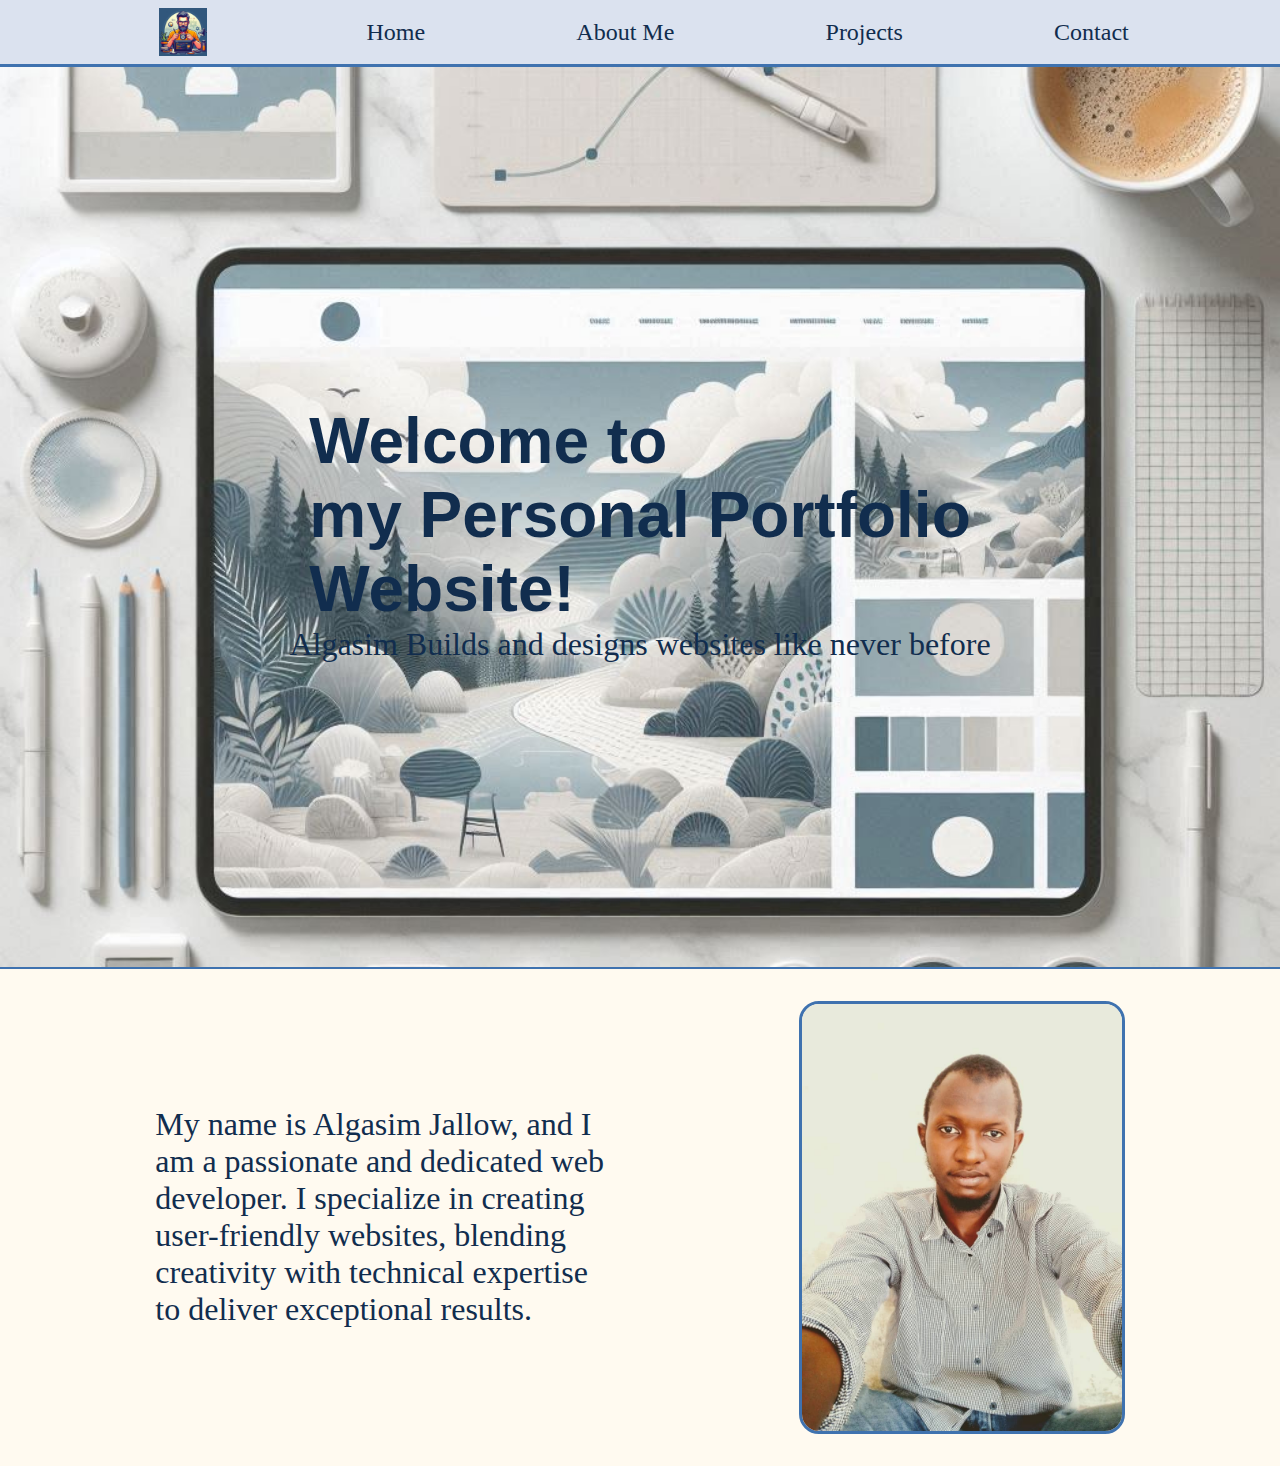
==== index.html @ 65ff2483 "first commit - only home page" ====
<!DOCTYPE html>
<html lang="en">
    <head>
        <meta charset="UTF-8">
        <meta name="viewport" content="width=device-width, initial-scale=1.0">
        <meta name="description" content="Introduces Algasim Jallow">
        <title>Home Page - Personal Portfolio of Algasim Jallow</title>
        <link rel="stylesheet" href="./assets/style.css">
    </head>
    <body>
        <header class="header">
            <nav class="navigation">
                <img src="./assets/logo.png" alt="logo" class="navImg">
                <a href="" class="navlink">Home</a>
                <a href="" class="navlink">About Me</a>
                <a href="" class="navlink">Projects</a>
                <a href="" class="navlink">Contact</a>
            </nav>
        </header>
        <main>
            <section class="welcome">
                <p class="welcome-message">Welcome to <br> my Personal Portfolio <br> Website!</p>
                <p class="comment"><span>Algasim</span> Builds and designs websites like never before</p>
            </section>

            <section class="intro">
                <p class="brief">My name is Algasim Jallow, 
                    and I am a passionate and dedicated web developer. 
                    I specialize in creating user-friendly websites, 
                    blending creativity with technical expertise to deliver exceptional results.</p>

                    <img src="./assets/Algasim.jpg" alt="Algasim Jallow" class="intro-img">
            </section>
        </main>
        <footer>

        </footer>
    </body>
</html>
---- assets/style.css ----
body{
    margin: 0;
    color: #112D4E;
    background-color:floralwhite;
}

.header{
    position: sticky;
    top: 0;
    background-color: #DBE2EF;
    margin: 0;
    border-bottom: 3px solid #3F72AF;
}

.navigation{
    display: flex;
    align-items: center;
    justify-content: space-evenly;
}

.navImg{
    width: 3rem;
    padding: 0.5rem;
}

.navlink{
    text-decoration: none;
    font-size: 1.5rem;
    transition: transform 0.3s ease;
    color: #112D4E;
}

.navlink:hover{
    font-weight: bold;
    transform: translateY(-6px);
}

.welcome{
    background-image: url('./web-development.png');
    background-size:cover;
    background-repeat: no-repeat;
    background-position: center;
    height: 100vh;
    display: flex;
    flex-direction: column;
    align-items: center;
    justify-content: center;
    border-bottom: 2px solid #3F72AF;
}

.welcome-message{
    font-family: Arial, Helvetica, sans-serif;
    font-weight: bold;
    font-size: 4rem;
    margin-bottom: 0;
}

.comment{
    margin-top: 0;
    font-size: 2rem;
    font-family: cursive;
}

.intro{
    display: flex;
    justify-content: space-around;
    align-items: center;
    margin: 0 4rem;
    padding: 2rem 0;
    flex-wrap: wrap;
}

.brief{
    font-size: 2rem;
    font-family: cursive;
    width: 40%;
}

.intro-img{
    width: 20rem;
    border: 3px solid #3F72AF;
    border-radius: 20px;
}

@media (max-width: 867px) {
    .brief{
        width: auto;
    }
}
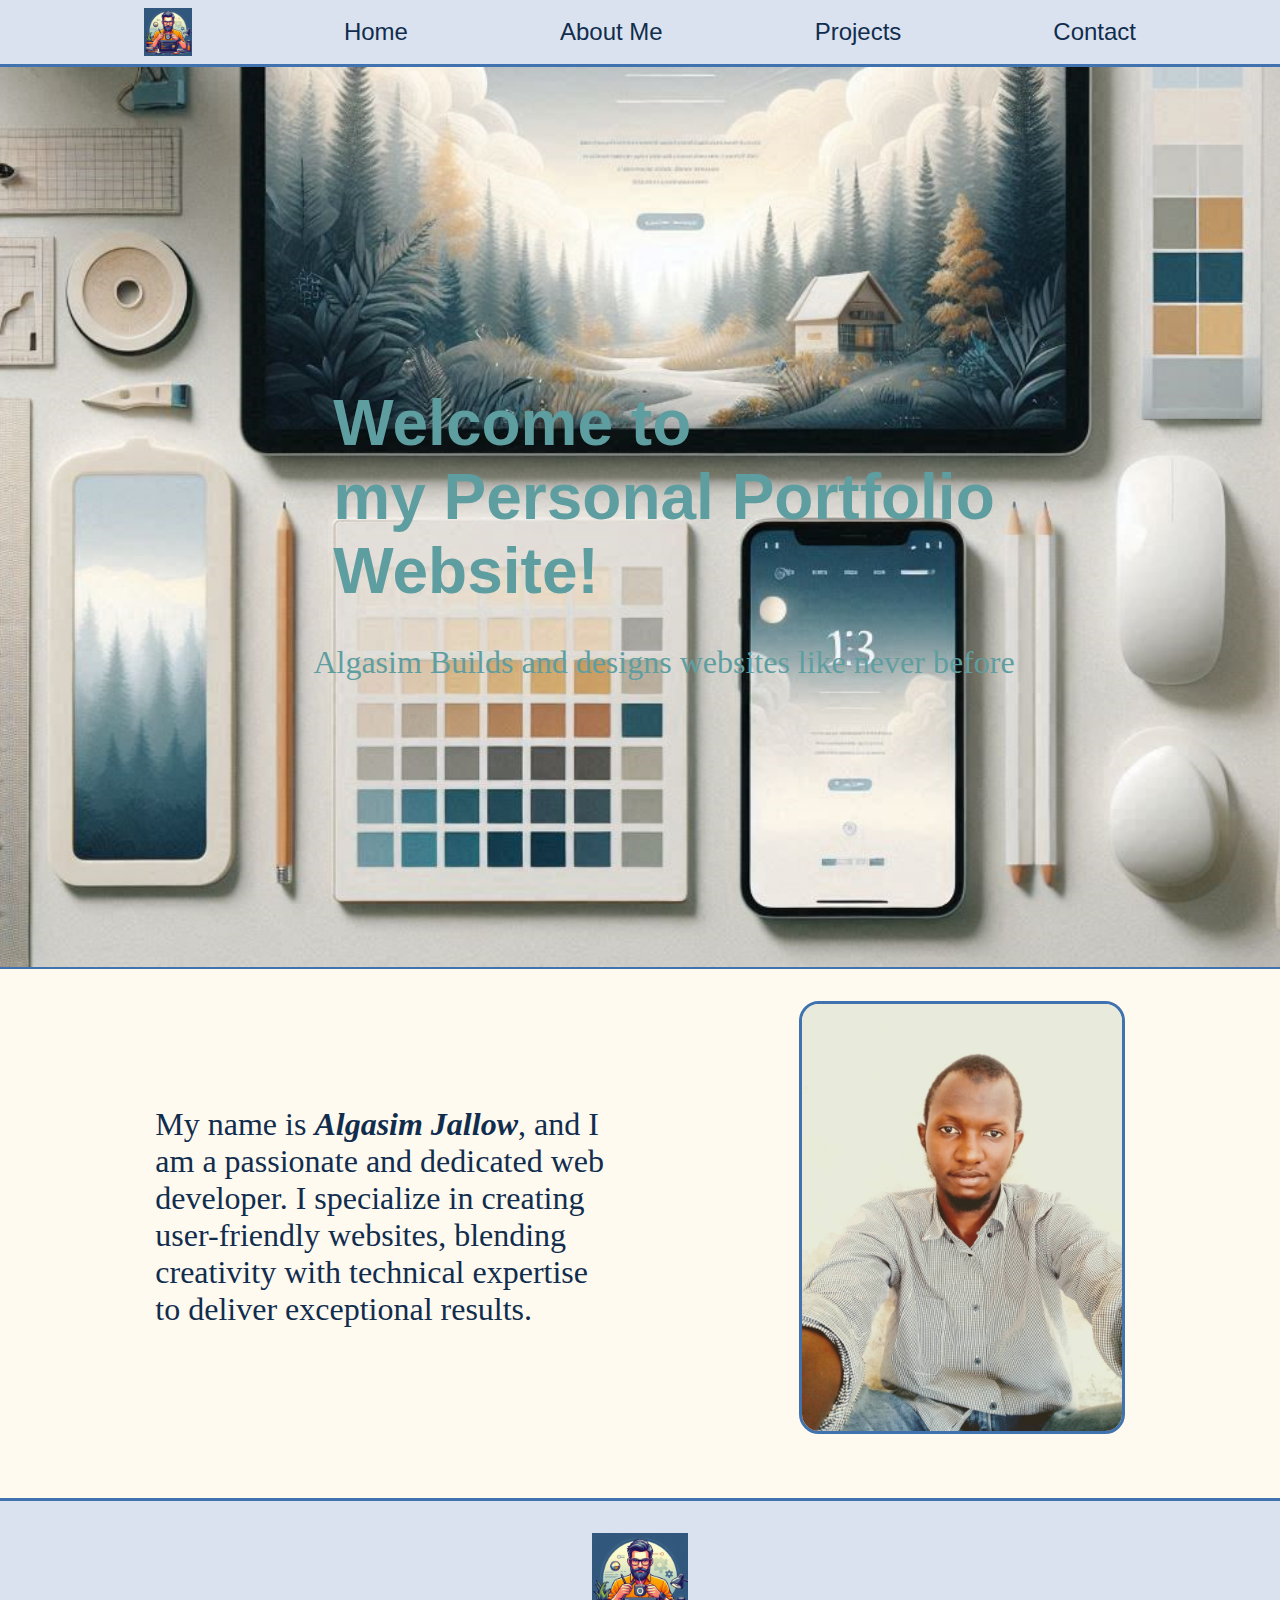
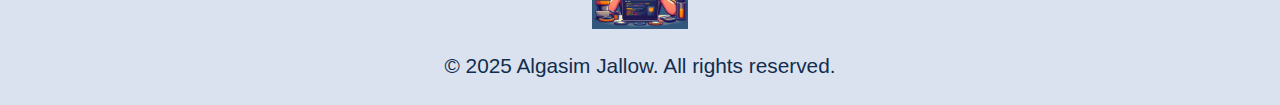
==== commit 67fd98f6: "all pages set up" ====
--- a/index.html
+++ b/index.html
@@ -11,10 +11,10 @@
         <header class="header">
             <nav class="navigation">
                 <img src="./assets/logo.png" alt="logo" class="navImg">
-                <a href="" class="navlink">Home</a>
-                <a href="" class="navlink">About Me</a>
-                <a href="" class="navlink">Projects</a>
-                <a href="" class="navlink">Contact</a>
+                <a href="./index.html" class="navlink">Home</a>
+                <a href="./pages/about.html" class="navlink">About Me</a>
+                <a href="./pages/projects.html" class="navlink">Projects</a>
+                <a href="./pages/contact.html" class="navlink">Contact</a>
             </nav>
         </header>
         <main>
@@ -24,16 +24,17 @@
             </section>
 
             <section class="intro">
-                <p class="brief">My name is Algasim Jallow, 
+                <p class="brief">My name is <em class="me">Algasim Jallow</em>, 
                     and I am a passionate and dedicated web developer. 
                     I specialize in creating user-friendly websites, 
                     blending creativity with technical expertise to deliver exceptional results.</p>
 
-                    <img src="./assets/Algasim.jpg" alt="Algasim Jallow" class="intro-img">
+                    <img src="./assets/Algasim.jpg" alt="Algasim Jallow" class="image">
             </section>
         </main>
-        <footer>
-
+        <footer class="footer">
+            <img class="footer-img" src="./assets/logo.png" alt="logo">
+            <p>&copy; 2025 Algasim Jallow. All rights reserved.</p>
         </footer>
     </body>
 </html>--- a/assets/style.css
+++ b/assets/style.css
@@ -2,14 +2,19 @@
     margin: 0;
     color: #112D4E;
     background-color:floralwhite;
+    font-family: Arial, Helvetica, sans-serif; /* default font family*/
+    font-size: 1.3rem;
 }
 
 .header{
     position: sticky;
     top: 0;
+    border-bottom: 3px solid #3F72AF;
+    margin: 0;
+}
+
+.header, .footer{
     background-color: #DBE2EF;
-    margin: 0;
-    border-bottom: 3px solid #3F72AF;
 }
 
 .navigation{
@@ -28,15 +33,30 @@
     font-size: 1.5rem;
     transition: transform 0.3s ease;
     color: #112D4E;
+    padding: 0.5rem;
 }
 
 .navlink:hover{
-    font-weight: bold;
+    /* font-weight: bold; */
+    color: #DBE2EF;
+    background-color: #112D4E;
     transform: translateY(-6px);
 }
 
+.footer{
+    border-top: 3px solid #3F72AF;
+    text-align: center;
+    height: 140px;
+    padding: 2rem;
+    margin-top: 2rem;
+}
+
+.footer-img{
+    width: 6rem;
+}
+/*Styles For home page */
 .welcome{
-    background-image: url('./web-development.png');
+    background-image: url('./web-development1.png');
     background-size:cover;
     background-repeat: no-repeat;
     background-position: center;
@@ -46,19 +66,21 @@
     align-items: center;
     justify-content: center;
     border-bottom: 2px solid #3F72AF;
+    color:cadetblue;
 }
 
 .welcome-message{
-    font-family: Arial, Helvetica, sans-serif;
     font-weight: bold;
     font-size: 4rem;
-    margin-bottom: 0;
+    margin-bottom: 2vh;
+    padding-left: 3rem;
 }
 
 .comment{
-    margin-top: 0;
+    margin-top: 2vh;
     font-size: 2rem;
     font-family: cursive;
+    padding-left: 3rem;
 }
 
 .intro{
@@ -76,14 +98,120 @@
     width: 40%;
 }
 
-.intro-img{
+.image{
     width: 20rem;
     border: 3px solid #3F72AF;
     border-radius: 20px;
 }
 
+.me{
+    font-weight: bold;
+}
+
+
+/* style specific for about page */
+.main{
+    display: flex;
+    align-items: center;
+    justify-content: space-evenly;
+    flex-wrap: wrap;
+    gap: 4rem;
+}
+
+.container{
+    width: 60%;
+}
+
+.section{
+    text-align: center;
+}
+
+.skills{
+    width: auto;
+}
+
+.secHeading{
+    color: cadetblue;
+    border-bottom: 3px solid cadetblue;
+}
+
+.s-list{
+    text-align: left;
+}
+
+/* styles specific to projects page */
+.p-image{
+    height: 300px;
+    border: 3px solid #3F72AF;
+}
+
+.p-main{
+    display: flex;
+    justify-content: space-evenly;
+    flex-wrap: wrap;
+    margin: 3rem;
+    gap: 3rem;
+}
+
+.p-name{
+    color: cadetblue;
+    border-bottom: 3px solid cadetblue;
+}
+
+.p-container{
+    display: flex;
+    flex-direction: column;
+    align-items: center;
+    justify-content: center;
+    font-size: 0.9rem;
+    width: 20rem;
+    text-align: center;
+    border: 3px solid #3F72AF;
+    border-radius: 10px;
+    background-color: #DBE2EF;
+    padding-bottom: 1rem;
+}
+
+/* styles specific to contact page */
+.message-container{
+    display: flex;
+    align-items: center;
+    justify-content: space-around;
+    padding: 1.5rem;
+    flex-wrap: wrap;
+    color: cadetblue;
+    font-weight: bold;
+    background-image: url('../assets/achieve-dream.png');
+    background-size: contain;
+    background-repeat:repeat;
+    background-position: center;
+    gap: 1rem;
+}
+
+.message{
+    padding: 0.3rem;
+    background-color: floralwhite;
+    border-radius: 0.6rem;
+    border: 3px solid #3F72AF;
+}
+.comment2{
+    font-family: cursive;
+    font-size: 1.5rem;
+    background-color: floralwhite;
+}
+
+.connect{
+    margin-top: 0;
+    font-size: 2.5rem;
+    background-color: floralwhite;
+}
+
 @media (max-width: 867px) {
-    .brief{
+    .brief, .section, .container{
         width: auto;
     }
+
+    .navlink{
+        font-size: 3.5vw;
+    }
 }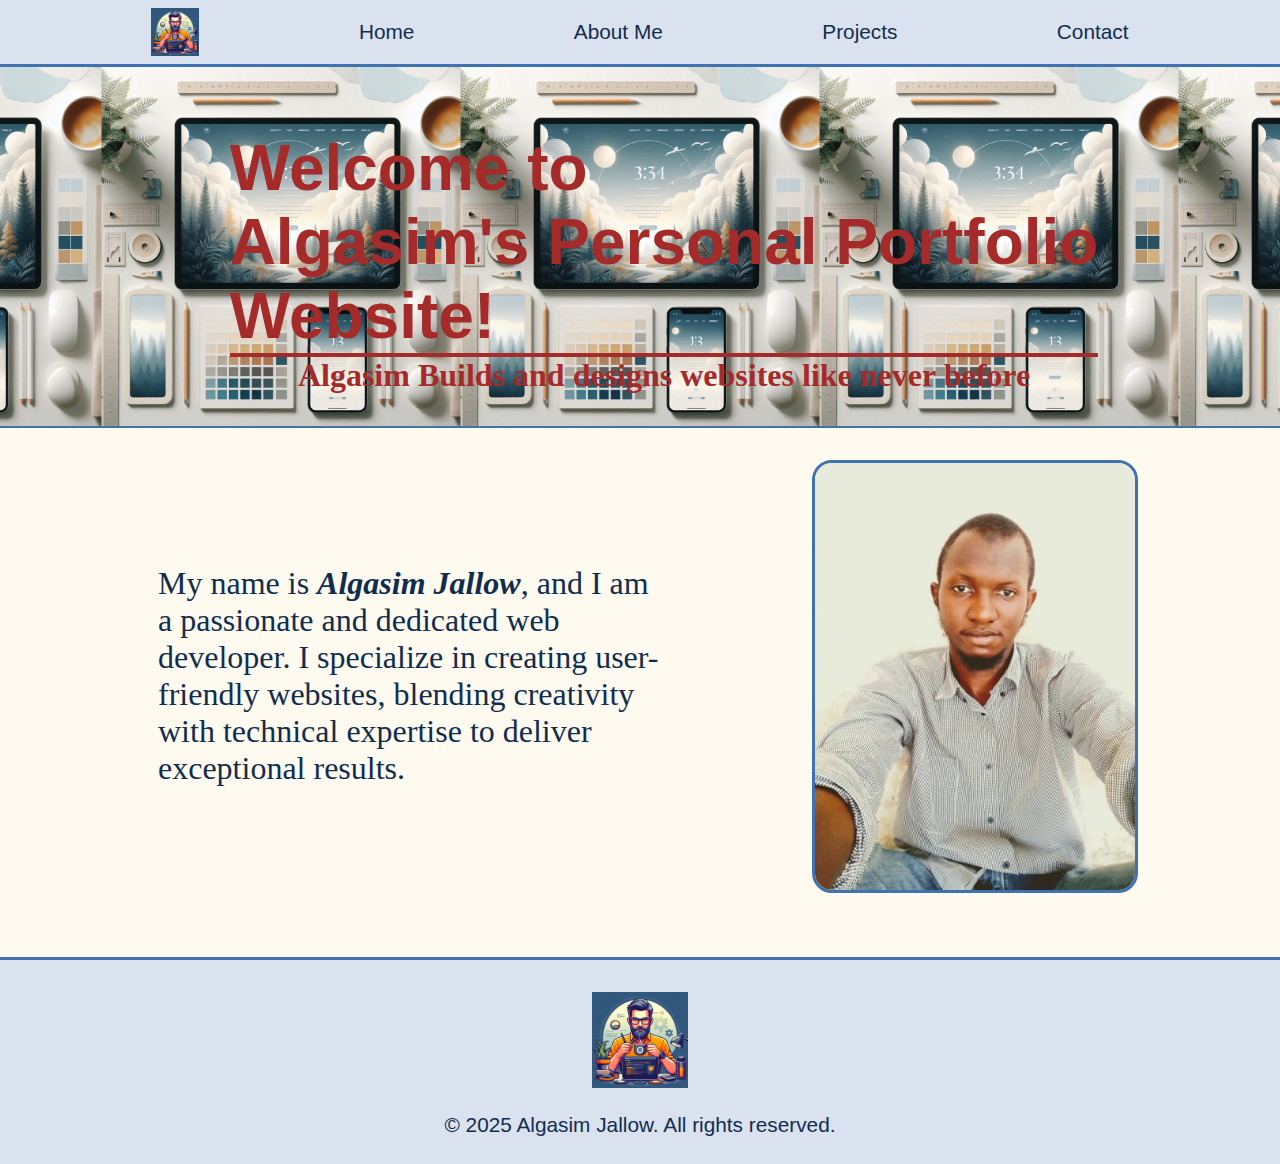
==== commit 481a427a: "code refined" ====
--- a/index.html
+++ b/index.html
@@ -9,7 +9,7 @@
     </head>
     <body>
         <header class="header">
-            <nav class="navigation">
+            <nav class="row-flex">
                 <img src="./assets/logo.png" alt="logo" class="navImg">
                 <a href="./index.html" class="navlink">Home</a>
                 <a href="./pages/about.html" class="navlink">About Me</a>
@@ -19,11 +19,11 @@
         </header>
         <main>
             <section class="welcome">
-                <p class="welcome-message">Welcome to <br> my Personal Portfolio <br> Website!</p>
+                <p class="welcome-message">Welcome to <br> Algasim's Personal Portfolio <br> Website!</p>
                 <p class="comment"><span>Algasim</span> Builds and designs websites like never before</p>
             </section>
 
-            <section class="intro">
+            <section class="intro row-flex">
                 <p class="brief">My name is <em class="me">Algasim Jallow</em>, 
                     and I am a passionate and dedicated web developer. 
                     I specialize in creating user-friendly websites, 
--- a/assets/style.css
+++ b/assets/style.css
@@ -1,3 +1,4 @@
+/* General Styles */
 body{
     margin: 0;
     color: #112D4E;
@@ -17,12 +18,6 @@
     background-color: #DBE2EF;
 }
 
-.navigation{
-    display: flex;
-    align-items: center;
-    justify-content: space-evenly;
-}
-
 .navImg{
     width: 3rem;
     padding: 0.5rem;
@@ -30,14 +25,12 @@
 
 .navlink{
     text-decoration: none;
-    font-size: 1.5rem;
     transition: transform 0.3s ease;
     color: #112D4E;
     padding: 0.5rem;
 }
 
 .navlink:hover{
-    /* font-weight: bold; */
     color: #DBE2EF;
     background-color: #112D4E;
     transform: translateY(-6px);
@@ -54,164 +47,189 @@
 .footer-img{
     width: 6rem;
 }
-/*Styles For home page */
+
+.row-flex{
+    display: flex;
+    justify-content: space-evenly;
+    align-items: center;
+    flex-wrap: wrap;
+}
+
+.link{
+    color: floralwhite;
+}
+
+.link:hover{
+    font-weight: bold;
+}
+/*Styles specific to home page */
 .welcome{
-    background-image: url('./web-development1.png');
-    background-size:cover;
-    background-repeat: no-repeat;
-    background-position: center;
-    height: 100vh;
+    background-image: url('./web-development.png');
+    flex-direction: column;
+    justify-content: center;
+    color: brown;
+    padding-left: 3rem;
+}
+
+
+.welcome-message{
+    font-size: 4rem;
+    border-bottom: 4px solid brown;
+    margin-bottom: 0;
+}
+
+.comment{
+    margin-top: 0;
+    font-size: 2rem;
+    font-family: cursive;
+}
+
+.intro{
+    padding: 2rem 0;
+}
+
+.brief{
+    font-size: 2rem;
+    font-family: cursive;
+    width: 40%;
+    padding-left: 1rem;
+}
+
+.image{
+    width: 80vw;
+    max-width: 20rem;
+    border: 3px solid #3F72AF;
+    border-radius: 20px;
+}
+
+.me{
+    font-weight: bold;
+}
+
+/* style specific for about page */
+.main{
+    gap: 4rem;
+}
+
+.container{
+    width: 60%;
+}
+
+.section{
+    text-align: center;
+}
+
+.secHeading{
+    color: cadetblue;
+    border-bottom: 3px solid cadetblue;
+}
+
+.s-list{
+    text-align: left;
+}
+
+.list-container{
+    padding-left: 15rem;
+}
+
+/* styles specific to projects page */
+.p-image{
+    height: 300px;
+    border: 3px solid #3F72AF;
+}
+
+.p-main{
+    margin: 3rem;
+    gap: 3rem;
+}
+
+.p-name{
+    border-bottom: 3px solid #112D4E;
+}
+
+.p-container{
+    font-size: 0.9rem;
+    width: 20rem;
+    text-align: center;
+    border: 3px solid #3F72AF;
+    border-radius: 10px;
+    background-color: cadetblue;
+    padding-bottom: 1rem;
+}
+
+/* styles specific to contact page */
+.message-container{
+    justify-content: space-around;
+    padding: 1.5rem;
+    flex-wrap: wrap;
+    background-image: url('../assets/achieve-dream.png');
+    gap: 1rem;
+}
+
+.comment2{
+    font-family: cursive;
+    font-size: 2rem;
+    background-color: #3F72AF;
+}
+
+.connect{
+    margin-top: 0;
+    font-size: 4rem;
+}
+
+.message{
+    color: rgb(173, 240, 91);
+    padding: 0.3rem;
+    border-radius: 1rem;
+    font-weight: bold;
+}
+
+.contacts{
+    gap: 3rem;
+    padding: 3rem;
+}
+
+.contact{
     display: flex;
     flex-direction: column;
     align-items: center;
     justify-content: center;
-    border-bottom: 2px solid #3F72AF;
-    color:cadetblue;
-}
-
-.welcome-message{
-    font-weight: bold;
-    font-size: 4rem;
-    margin-bottom: 2vh;
-    padding-left: 3rem;
-}
-
-.comment{
-    margin-top: 2vh;
-    font-size: 2rem;
-    font-family: cursive;
-    padding-left: 3rem;
-}
-
-.intro{
-    display: flex;
-    justify-content: space-around;
-    align-items: center;
-    margin: 0 4rem;
-    padding: 2rem 0;
-    flex-wrap: wrap;
-}
-
-.brief{
-    font-size: 2rem;
-    font-family: cursive;
-    width: 40%;
-}
-
-.image{
-    width: 20rem;
-    border: 3px solid #3F72AF;
-    border-radius: 20px;
-}
-
-.me{
-    font-weight: bold;
-}
-
-
-/* style specific for about page */
-.main{
-    display: flex;
-    align-items: center;
-    justify-content: space-evenly;
-    flex-wrap: wrap;
-    gap: 4rem;
-}
-
-.container{
+    width: 10rem;
+    background-color: cadetblue;
+    padding: 0.5rem;
+    border-radius: 1rem;
+    border: 3px solid #3F72AF;
+    box-shadow: 5px 5px 10px rgba(0, 0, 0, 0.3);
+}
+
+.c-logo{
     width: 60%;
-}
-
-.section{
-    text-align: center;
-}
-
-.skills{
-    width: auto;
-}
-
-.secHeading{
-    color: cadetblue;
-    border-bottom: 3px solid cadetblue;
-}
-
-.s-list{
-    text-align: left;
-}
-
-/* styles specific to projects page */
-.p-image{
-    height: 300px;
-    border: 3px solid #3F72AF;
-}
-
-.p-main{
-    display: flex;
-    justify-content: space-evenly;
-    flex-wrap: wrap;
-    margin: 3rem;
-    gap: 3rem;
-}
-
-.p-name{
-    color: cadetblue;
-    border-bottom: 3px solid cadetblue;
-}
-
-.p-container{
-    display: flex;
-    flex-direction: column;
-    align-items: center;
-    justify-content: center;
-    font-size: 0.9rem;
-    width: 20rem;
-    text-align: center;
-    border: 3px solid #3F72AF;
-    border-radius: 10px;
-    background-color: #DBE2EF;
-    padding-bottom: 1rem;
-}
-
-/* styles specific to contact page */
-.message-container{
-    display: flex;
-    align-items: center;
-    justify-content: space-around;
-    padding: 1.5rem;
-    flex-wrap: wrap;
-    color: cadetblue;
-    font-weight: bold;
-    background-image: url('../assets/achieve-dream.png');
+    border-radius: 0.5rem;
+    margin-bottom: 0.5rem;
+}
+
+/* common to both home & contacts */
+.welcome, .message-container{
     background-size: contain;
     background-repeat:repeat;
     background-position: center;
-    gap: 1rem;
-}
-
-.message{
-    padding: 0.3rem;
-    background-color: floralwhite;
-    border-radius: 0.6rem;
-    border: 3px solid #3F72AF;
-}
-.comment2{
-    font-family: cursive;
-    font-size: 1.5rem;
-    background-color: floralwhite;
-}
-
-.connect{
-    margin-top: 0;
-    font-size: 2.5rem;
-    background-color: floralwhite;
-}
+    display: flex;
+    align-items: center;
+    border-bottom: 2px solid #3F72AF;
+    font-weight: bold;
+}
+
 
 @media (max-width: 867px) {
-    .brief, .section, .container{
+    .brief, .container{
         width: auto;
     }
 
     .navlink{
         font-size: 3.5vw;
     }
+
+    .list-container{
+        padding-left: 10rem;
+    }
 }